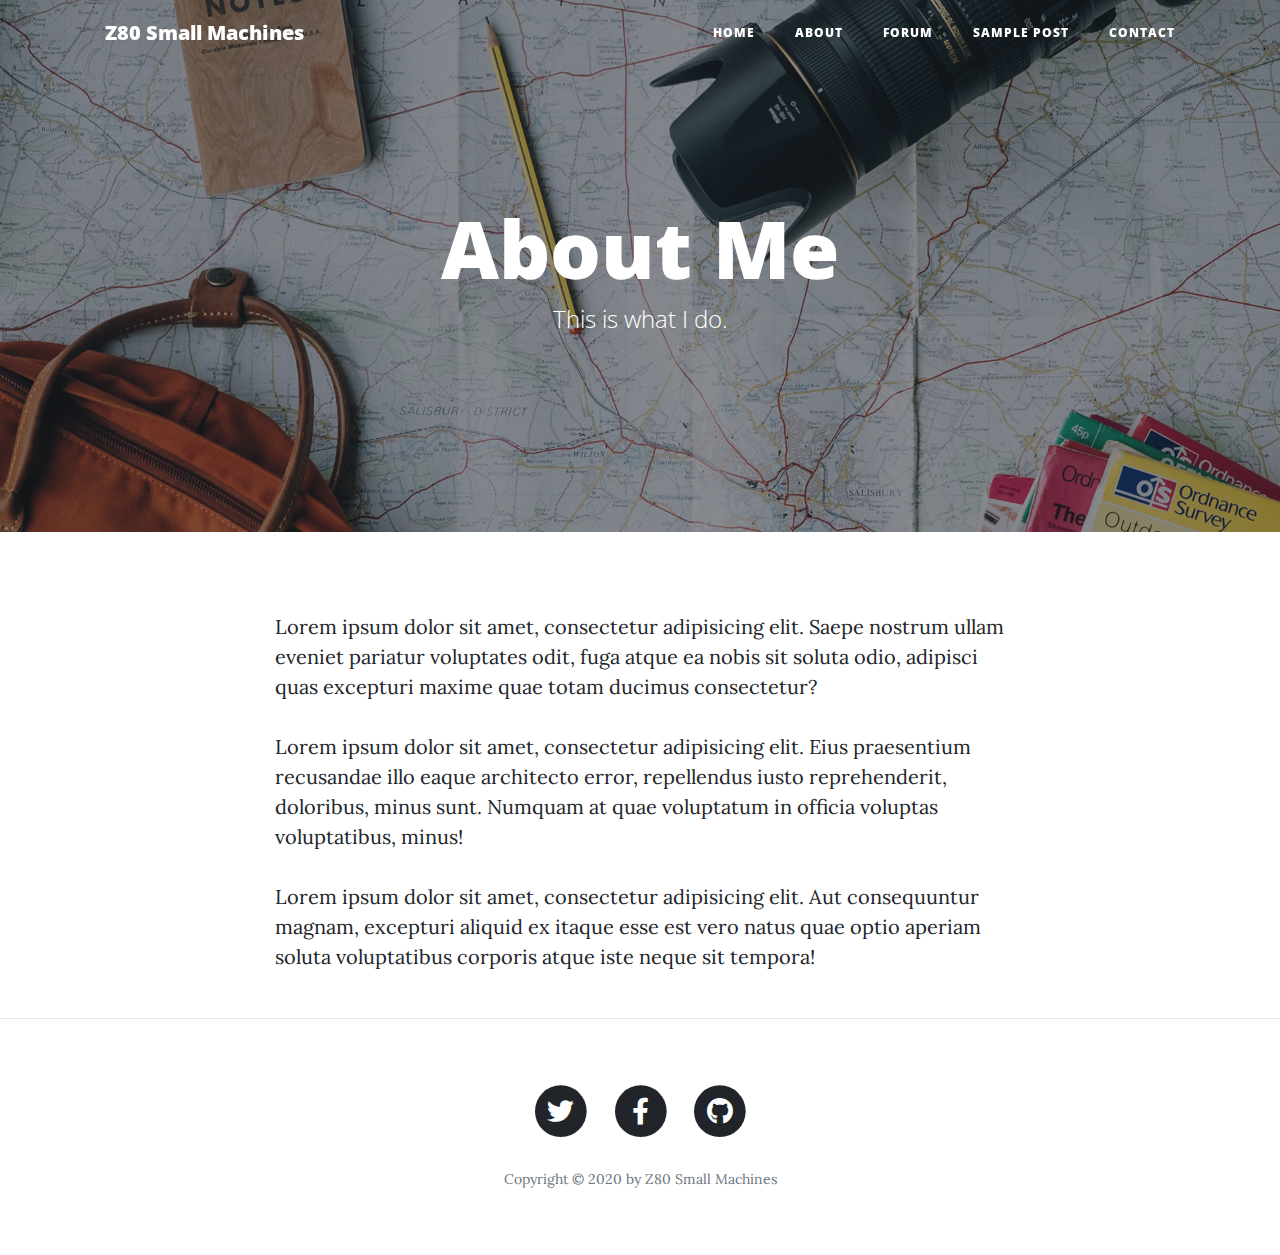
==== about.html @ 9c58d45f "Initial checkin" ====
<!DOCTYPE html>

<html lang="en">

<head>
  <meta charset="UTF-8">
  <meta name="viewport" content="width=device-width, initial-scale=1, shrink-to-fit=no">
  <meta name="description" content="Z80 8080 8085 retro machines">
  <meta name="author" content="David Billsbrough">

  <title>Z80 Small Machines</title>

  <!-- Bootstrap core CSS -->
  <link href="vendor/bootstrap/css/bootstrap.min.css" rel="stylesheet">

  <!-- Custom fonts for this template -->
  <link href="vendor/fontawesome-free/css/all.min.css" rel="stylesheet" type="text/css">
  <link href='https://fonts.googleapis.com/css?family=Lora:400,700,400italic,700italic' rel='stylesheet' type='text/css'>
  <link href='https://fonts.googleapis.com/css?family=Open+Sans:300italic,400italic,600italic,700italic,800italic,400,300,600,700,800' rel='stylesheet' type='text/css'>

  <!-- Custom styles for this template -->
  <link href="css/clean-blog.min.css" rel="stylesheet">

</head>

<body>

  <!-- Navigation -->
  <nav class="navbar navbar-expand-lg navbar-light fixed-top" id="mainNav">
    <div class="container">
      <a class="navbar-brand" href="index.html">Z80 Small Machines</a>
      <button class="navbar-toggler navbar-toggler-right" type="button" data-toggle="collapse" data-target="#navbarResponsive" aria-controls="navbarResponsive" aria-expanded="false" aria-label="Toggle navigation">
        Menu
        <i class="fas fa-bars"></i>
      </button>
      <div class="collapse navbar-collapse" id="navbarResponsive">
        <ul class="navbar-nav ml-auto">
          <li class="nav-item">
            <a class="nav-link" href="index.html">Home</a>
          </li>
          <li class="nav-item">
            <a class="nav-link" href="about.html">About</a>
          </li>
          <li class="nav-item">
            <a class="nav-link" href="https://groups.io/g/Z80machines">Forum</a>
          </li>
          <li class="nav-item">
            <a class="nav-link" href="post.html">Sample Post</a>
          </li>
          <li class="nav-item">
            <a class="nav-link" href="contact.html">Contact</a>
          </li>
        </ul>
      </div>
    </div>
  </nav>

  <!-- Page Header -->
  <header class="masthead" style="background-image: url('img/about-bg.jpg')">
    <div class="overlay"></div>
    <div class="container">
      <div class="row">
        <div class="col-lg-8 col-md-10 mx-auto">
          <div class="page-heading">
            <h1>About Me</h1>
            <span class="subheading">This is what I do.</span>
          </div>
        </div>
      </div>
    </div>
  </header>

  <!-- Main Content -->
  <div class="container">
    <div class="row">
      <div class="col-lg-8 col-md-10 mx-auto">
        <p>Lorem ipsum dolor sit amet, consectetur adipisicing elit. Saepe nostrum ullam eveniet pariatur voluptates odit, fuga atque ea nobis sit soluta odio, adipisci quas excepturi maxime quae totam ducimus consectetur?</p>
        <p>Lorem ipsum dolor sit amet, consectetur adipisicing elit. Eius praesentium recusandae illo eaque architecto error, repellendus iusto reprehenderit, doloribus, minus sunt. Numquam at quae voluptatum in officia voluptas voluptatibus, minus!</p>
        <p>Lorem ipsum dolor sit amet, consectetur adipisicing elit. Aut consequuntur magnam, excepturi aliquid ex itaque esse est vero natus quae optio aperiam soluta voluptatibus corporis atque iste neque sit tempora!</p>
      </div>
    </div>
  </div>

  <hr>

  <!-- Footer -->
  <footer>
    <div class="container">
      <div class="row">
        <div class="col-lg-8 col-md-10 mx-auto">
          <ul class="list-inline text-center">
            <li class="list-inline-item">
              <a href="#">
                <span class="fa-stack fa-lg">
                  <i class="fas fa-circle fa-stack-2x"></i>
                  <i class="fab fa-twitter fa-stack-1x fa-inverse"></i>
                </span>
              </a>
            </li>
            <li class="list-inline-item">
              <a href="#">
                <span class="fa-stack fa-lg">
                  <i class="fas fa-circle fa-stack-2x"></i>
                  <i class="fab fa-facebook-f fa-stack-1x fa-inverse"></i>
                </span>
              </a>
            </li>
            <li class="list-inline-item">
              <a href="http://www.github.com/kc4zvw">
                <span class="fa-stack fa-lg">
                  <i class="fas fa-circle fa-stack-2x"></i>
                  <i class="fab fa-github fa-stack-1x fa-inverse"></i>
                </span>
              </a>
            </li>
          </ul>
          <p class="copyright text-muted">Copyright &copy; 2020 by Z80 Small Machines</p>
        </div>
      </div>
    </div>
  </footer>

  <!-- Bootstrap core JavaScript -->
  <script src="vendor/jquery/jquery.min.js"></script>
  <script src="vendor/bootstrap/js/bootstrap.bundle.min.js"></script>

  <!-- Custom scripts for this template -->
  <script src="js/clean-blog.min.js"></script>

</body>
</html>
---- css/clean-blog.min.css ----
/*!
 * Start Bootstrap - Clean Blog v5.0.9 (https://startbootstrap.com/themes/clean-blog)
 * Copyright 2013-2020 Start Bootstrap
 * Licensed under MIT (https://github.com/StartBootstrap/startbootstrap-clean-blog/blob/master/LICENSE)
 */body{font-size:20px;color:#212529;font-family:Lora,'Times New Roman',serif}p{line-height:1.5;margin:30px 0}p a{text-decoration:underline}h1,h2,h3,h4,h5,h6{font-weight:800;font-family:'Open Sans','Helvetica Neue',Helvetica,Arial,sans-serif}a{color:#212529;transition:all .2s}a:focus,a:hover{color:#0085a1}blockquote{font-style:italic;color:#868e96}.section-heading{font-size:36px;font-weight:700;margin-top:60px}.caption{font-size:14px;font-style:italic;display:block;margin:0;padding:10px;text-align:center;border-bottom-right-radius:5px;border-bottom-left-radius:5px}::-moz-selection{color:#fff;background:#0085a1;text-shadow:none}::selection{color:#fff;background:#0085a1;text-shadow:none}img::-moz-selection{color:#fff;background:0 0}img::selection{color:#fff;background:0 0}img::-moz-selection{color:#fff;background:0 0}#mainNav{position:absolute;border-bottom:1px solid #e9ecef;background-color:#fff;font-family:'Open Sans','Helvetica Neue',Helvetica,Arial,sans-serif}#mainNav .navbar-brand{font-weight:800;color:#343a40}#mainNav .navbar-toggler{font-size:12px;font-weight:800;padding:13px;text-transform:uppercase;color:#343a40}#mainNav .navbar-nav>li.nav-item>a{font-size:12px;font-weight:800;letter-spacing:1px;text-transform:uppercase}@media only screen and (min-width:992px){#mainNav{border-bottom:1px solid transparent;background:0 0}#mainNav .navbar-brand{padding:10px 20px;color:#fff}#mainNav .navbar-brand:focus,#mainNav .navbar-brand:hover{color:rgba(255,255,255,.8)}#mainNav .navbar-nav>li.nav-item>a{padding:10px 20px;color:#fff}#mainNav .navbar-nav>li.nav-item>a:focus,#mainNav .navbar-nav>li.nav-item>a:hover{color:rgba(255,255,255,.8)}}@media only screen and (min-width:992px){#mainNav{transition:background-color .2s;transform:translate3d(0,0,0);-webkit-backface-visibility:hidden}#mainNav.is-fixed{position:fixed;top:-67px;transition:transform .2s;border-bottom:1px solid #fff;background-color:rgba(255,255,255,.9)}#mainNav.is-fixed .navbar-brand{color:#212529}#mainNav.is-fixed .navbar-brand:focus,#mainNav.is-fixed .navbar-brand:hover{color:#0085a1}#mainNav.is-fixed .navbar-nav>li.nav-item>a{color:#212529}#mainNav.is-fixed .navbar-nav>li.nav-item>a:focus,#mainNav.is-fixed .navbar-nav>li.nav-item>a:hover{color:#0085a1}#mainNav.is-visible{transform:translate3d(0,100%,0)}}header.masthead{margin-bottom:50px;background:no-repeat center center;background-color:#868e96;background-attachment:scroll;position:relative;background-size:cover}header.masthead .overlay{position:absolute;top:0;left:0;height:100%;width:100%;background-color:#212529;opacity:.5}header.masthead .page-heading,header.masthead .post-heading,header.masthead .site-heading{padding:200px 0 150px;color:#fff}@media only screen and (min-width:768px){header.masthead .page-heading,header.masthead .post-heading,header.masthead .site-heading{padding:200px 0}}header.masthead .page-heading,header.masthead .site-heading{text-align:center}header.masthead .page-heading h1,header.masthead .site-heading h1{font-size:50px;margin-top:0}header.masthead .page-heading .subheading,header.masthead .site-heading .subheading{font-size:24px;font-weight:300;line-height:1.1;display:block;margin:10px 0 0;font-family:'Open Sans','Helvetica Neue',Helvetica,Arial,sans-serif}@media only screen and (min-width:768px){header.masthead .page-heading h1,header.masthead .site-heading h1{font-size:80px}}header.masthead .post-heading h1{font-size:35px}header.masthead .post-heading .meta,header.masthead .post-heading .subheading{line-height:1.1;display:block}header.masthead .post-heading .subheading{font-size:24px;font-weight:600;margin:10px 0 30px;font-family:'Open Sans','Helvetica Neue',Helvetica,Arial,sans-serif}header.masthead .post-heading .meta{font-size:20px;font-weight:300;font-style:italic;font-family:Lora,'Times New Roman',serif}header.masthead .post-heading .meta a{color:#fff}@media only screen and (min-width:768px){header.masthead .post-heading h1{font-size:55px}header.masthead .post-heading .subheading{font-size:30px}}.post-preview>a{color:#212529}.post-preview>a:focus,.post-preview>a:hover{text-decoration:none;color:#0085a1}.post-preview>a>.post-title{font-size:30px;margin-top:30px;margin-bottom:10px}.post-preview>a>.post-subtitle{font-weight:300;margin:0 0 10px}.post-preview>.post-meta{font-size:18px;font-style:italic;margin-top:0;color:#868e96}.post-preview>.post-meta>a{text-decoration:none;color:#212529}.post-preview>.post-meta>a:focus,.post-preview>.post-meta>a:hover{text-decoration:underline;color:#0085a1}@media only screen and (min-width:768px){.post-preview>a>.post-title{font-size:36px}}.floating-label-form-group{font-size:14px;position:relative;margin-bottom:0;padding-bottom:.5em;border-bottom:1px solid #dee2e6}.floating-label-form-group input,.floating-label-form-group textarea{font-size:1.5em;position:relative;z-index:1;padding:0;resize:none;border:none;border-radius:0;background:0 0;box-shadow:none!important;font-family:Lora,'Times New Roman',serif}.floating-label-form-group input::-webkit-input-placeholder,.floating-label-form-group textarea::-webkit-input-placeholder{color:#868e96;font-family:Lora,'Times New Roman',serif}.floating-label-form-group label{font-size:.85em;line-height:1.764705882em;position:relative;z-index:0;top:2em;display:block;margin:0;transition:top .3s ease,opacity .3s ease;opacity:0}.floating-label-form-group .help-block{margin:15px 0}.floating-label-form-group-with-value label{top:0;opacity:1}.floating-label-form-group-with-focus label{color:#0085a1}form .form-group:first-child .floating-label-form-group{border-top:1px solid #dee2e6}footer{padding:50px 0 65px}footer .list-inline{margin:0;padding:0}footer .copyright{font-size:14px;margin-bottom:0;text-align:center}.btn{font-size:14px;font-weight:800;padding:15px 25px;letter-spacing:1px;text-transform:uppercase;border-radius:0;font-family:'Open Sans','Helvetica Neue',Helvetica,Arial,sans-serif}.btn-primary{background-color:#0085a1;border-color:#0085a1}.btn-primary:active,.btn-primary:focus,.btn-primary:hover{color:#fff;background-color:#00657b!important;border-color:#00657b!important}.btn-lg{font-size:16px;padding:25px 35px}
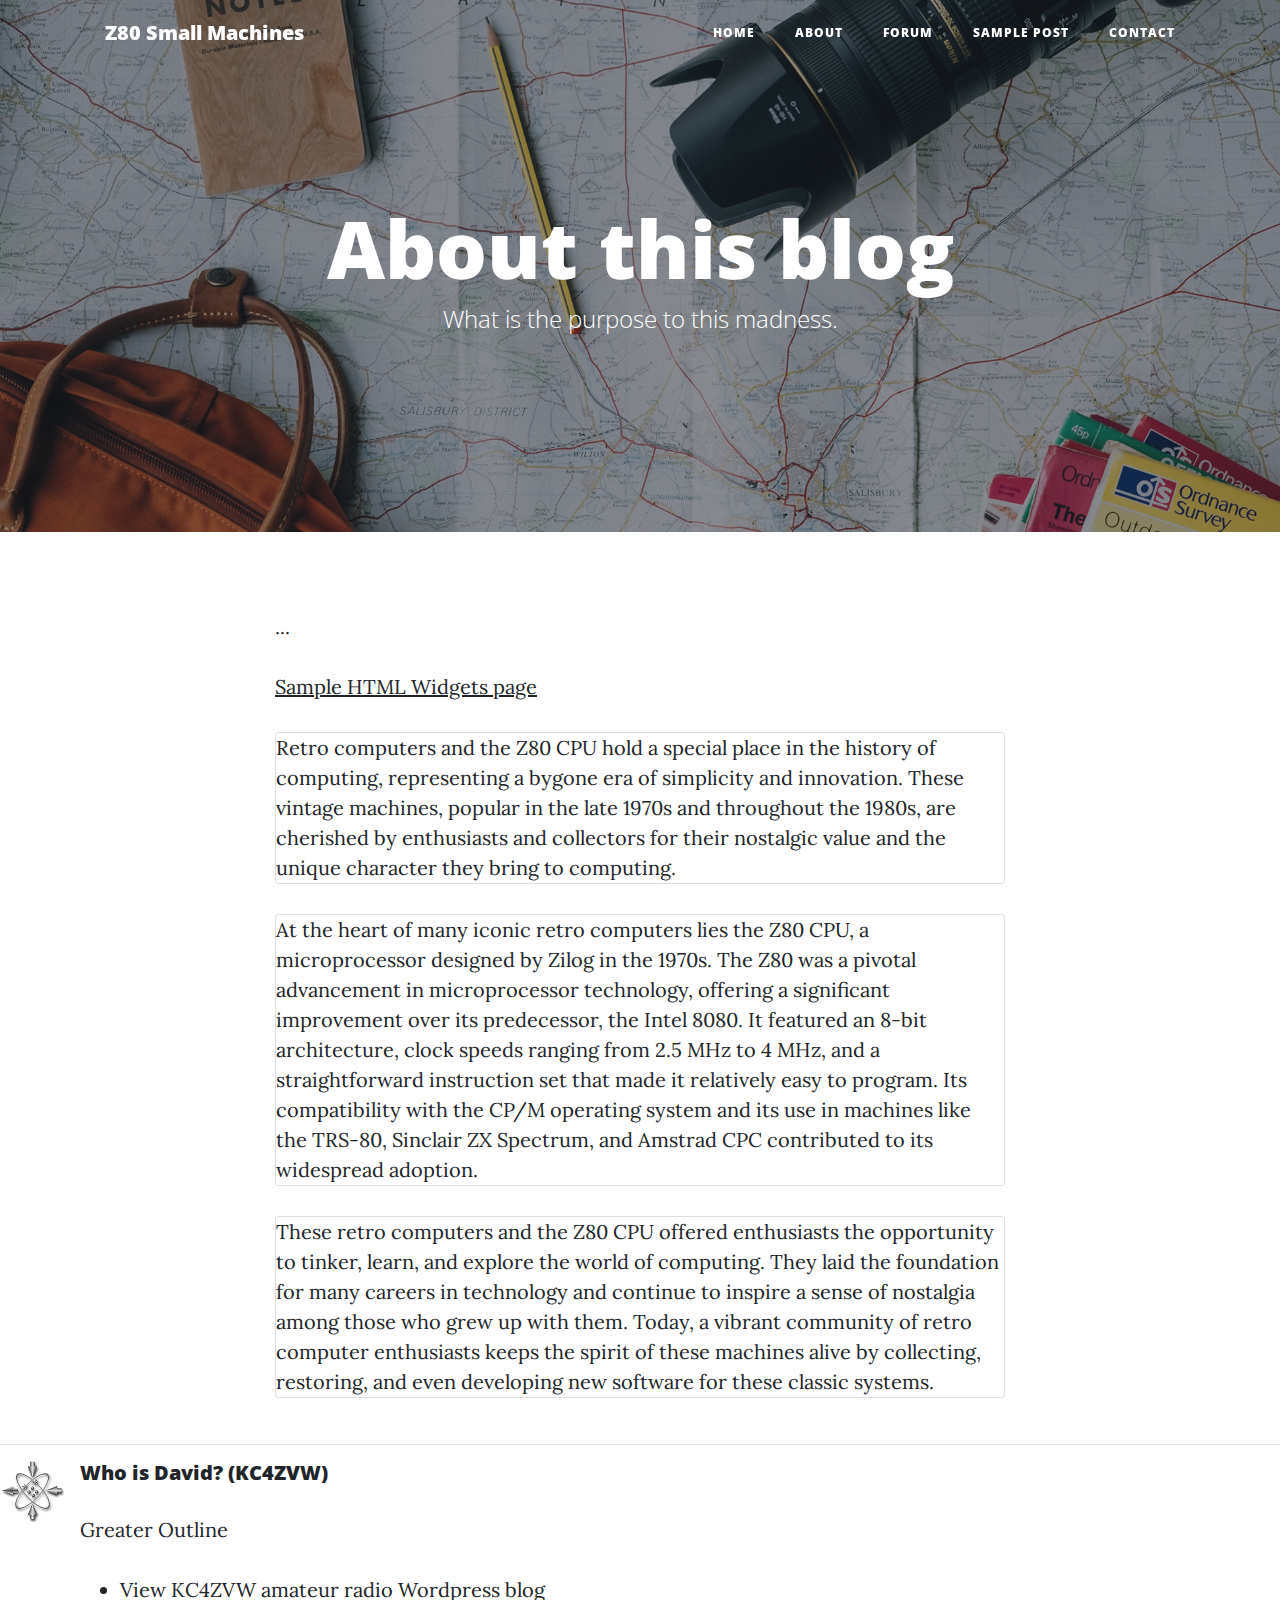
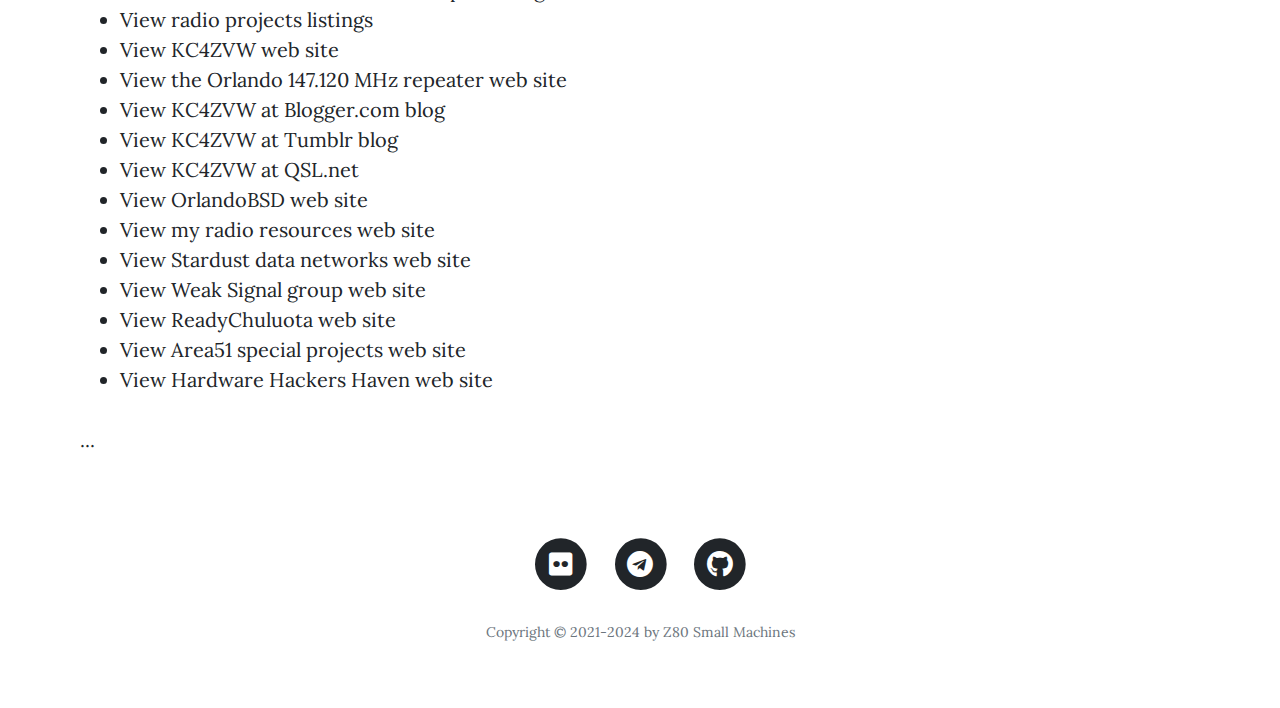
==== commit bcfbb096: "New year changes" ====
--- a/about.html
+++ b/about.html
@@ -4,9 +4,9 @@
 
 <head>
   <meta charset="UTF-8">
-  <meta name="viewport" content="width=device-width, initial-scale=1, shrink-to-fit=no">
-  <meta name="description" content="Z80 8080 8085 retro machines">
-  <meta name="author" content="David Billsbrough">
+  <meta name="Viewport" content="width=device-width, initial-scale=1, shrink-to-fit=no">
+  <meta name="Description" content="Z80 8080 8085 retro machines">
+  <meta name="Author" content="David Billsbrough">
 
   <title>Z80 Small Machines</title>
 
@@ -20,7 +20,6 @@
 
   <!-- Custom styles for this template -->
   <link href="css/clean-blog.min.css" rel="stylesheet">
-
 </head>
 
 <body>
@@ -62,8 +61,8 @@
       <div class="row">
         <div class="col-lg-8 col-md-10 mx-auto">
           <div class="page-heading">
-            <h1>About Me</h1>
-            <span class="subheading">This is what I do.</span>
+            <h1>About this blog</h1>
+            <span class="subheading">What is the purpose to this madness.</span>
           </div>
         </div>
       </div>
@@ -74,14 +73,59 @@
   <div class="container">
     <div class="row">
       <div class="col-lg-8 col-md-10 mx-auto">
-        <p>Lorem ipsum dolor sit amet, consectetur adipisicing elit. Saepe nostrum ullam eveniet pariatur voluptates odit, fuga atque ea nobis sit soluta odio, adipisci quas excepturi maxime quae totam ducimus consectetur?</p>
-        <p>Lorem ipsum dolor sit amet, consectetur adipisicing elit. Eius praesentium recusandae illo eaque architecto error, repellendus iusto reprehenderit, doloribus, minus sunt. Numquam at quae voluptatum in officia voluptas voluptatibus, minus!</p>
-        <p>Lorem ipsum dolor sit amet, consectetur adipisicing elit. Aut consequuntur magnam, excepturi aliquid ex itaque esse est vero natus quae optio aperiam soluta voluptatibus corporis atque iste neque sit tempora!</p>
+	    <p>...</p>
+
+		<p><a href="html_widgets.html">Sample HTML Widgets page</a></p>
+
+        <p class="card">Retro computers and the Z80 CPU hold a special place in the history of computing, representing a bygone era
+           of simplicity and innovation. These vintage machines, popular in the late 1970s and throughout the 1980s, are cherished by
+           enthusiasts and collectors for their nostalgic value and the unique character they bring to computing.</p>
+
+	    <p class="card">At the heart of many iconic retro computers lies the Z80 CPU, a microprocessor designed by Zilog in the
+          1970s. The Z80 was a pivotal advancement in microprocessor technology, offering a significant improvement over its predecessor,
+          the Intel 8080. It featured an 8-bit architecture, clock speeds ranging from 2.5 MHz to 4 MHz, and a straightforward instruction
+          set that made it relatively easy to program. Its compatibility with the CP/M operating system and its use in machines like the
+          TRS-80, Sinclair ZX Spectrum, and Amstrad CPC contributed to its widespread adoption.</p>
+
+         <p class="card">These retro computers and the Z80 CPU offered enthusiasts the opportunity to tinker, learn, and explore the
+          world of computing. They laid the foundation for many careers in technology and continue to inspire a sense of nostalgia among those
+          who grew up with them. Today, a vibrant community of retro computer enthusiasts keeps the spirit of these machines alive by
+          collecting, restoring, and even developing new software for these classic systems.</p>
+
       </div>
     </div>
   </div>
 
   <hr>
+
+  <div class="media">
+    <img src="img/ds-rating-logo.png" class="align-self-start mr-3" alt="My Logo">
+    <div class="media-body">
+      <h5 class="mt-0">Who is David? <a href="https://www.qrz.com/db/KC4ZVW">(KC4ZVW)</a></h5>
+      <p>Greater Outline</p>
+      <ul>
+        <li>View KC4ZVW amateur radio <a href="https://kc4zvw.wordpress.com/">Wordpress blog</a></li>
+        <li>View <a href="https://www.kc4zvw.org/">radio projects</a> listings</li>
+        <li>View <a href="https://www.kc4zvw.us/">KC4ZVW</a> web site</li>
+        <li>View the Orlando <a href="https://repeater147120.ddns.net/">147.120 MHz repeater</a> web site</li>
+        <li>View <a href="https://kc4zvw.bogger.com/">KC4ZVW</a> at Blogger.com blog</li>
+        <li>View <a href="https://kc4zvw.tumbler.com/">KC4ZVW</a> at Tumblr blog</li>
+        <li>View <a href="">KC4ZVW</a> at QSL.net</li>
+        <li>View <a href="https://www.orlandobsd.net/">OrlandoBSD</a> web site</li>
+        <li>View my <a href="https://www.orlando220.org/">radio resources</a> web site</li>
+        <li>View <a href="https://stardust3.ddns.net/">Stardust</a> data networks web site</li>
+        <li>View Weak Signal group web site</li>
+        <li>View <a href="https://www.readychuluota.org/">ReadyChuluota</a> web site</li>
+        <li>View <a href="">Area51</a> special projects web site</li>
+        <li>View <a href="">Hardware Hackers Haven</a> web site</li>
+      </ul>
+      <p class="mb-0">...</p>
+    </div>
+  </div>
+
+  <svg class="bi" width="32" height="32" fill="currentColor">
+    <use xlink:href="bootstrap-icons.svg#shop"/>
+  </svg>
 
   <!-- Footer -->
   <footer>
@@ -90,10 +134,10 @@
         <div class="col-lg-8 col-md-10 mx-auto">
           <ul class="list-inline text-center">
             <li class="list-inline-item">
-              <a href="#">
+              <a href="https://www.flickr.com/photos/156303925@N04/albums/with/72157683709773890">
                 <span class="fa-stack fa-lg">
                   <i class="fas fa-circle fa-stack-2x"></i>
-                  <i class="fab fa-twitter fa-stack-1x fa-inverse"></i>
+                  <i class="fab fa-flickr fa-stack-1x fa-inverse"></i>
                 </span>
               </a>
             </li>
@@ -101,7 +145,7 @@
               <a href="#">
                 <span class="fa-stack fa-lg">
                   <i class="fas fa-circle fa-stack-2x"></i>
-                  <i class="fab fa-facebook-f fa-stack-1x fa-inverse"></i>
+                  <i class="fab fa-telegram fa-stack-1x fa-inverse"></i>
                 </span>
               </a>
             </li>
@@ -114,7 +158,7 @@
               </a>
             </li>
           </ul>
-          <p class="copyright text-muted">Copyright &copy; 2020 by Z80 Small Machines</p>
+          <p class="copyright text-muted">Copyright &copy; 2021-2024 by Z80 Small Machines</p>
         </div>
       </div>
     </div>
